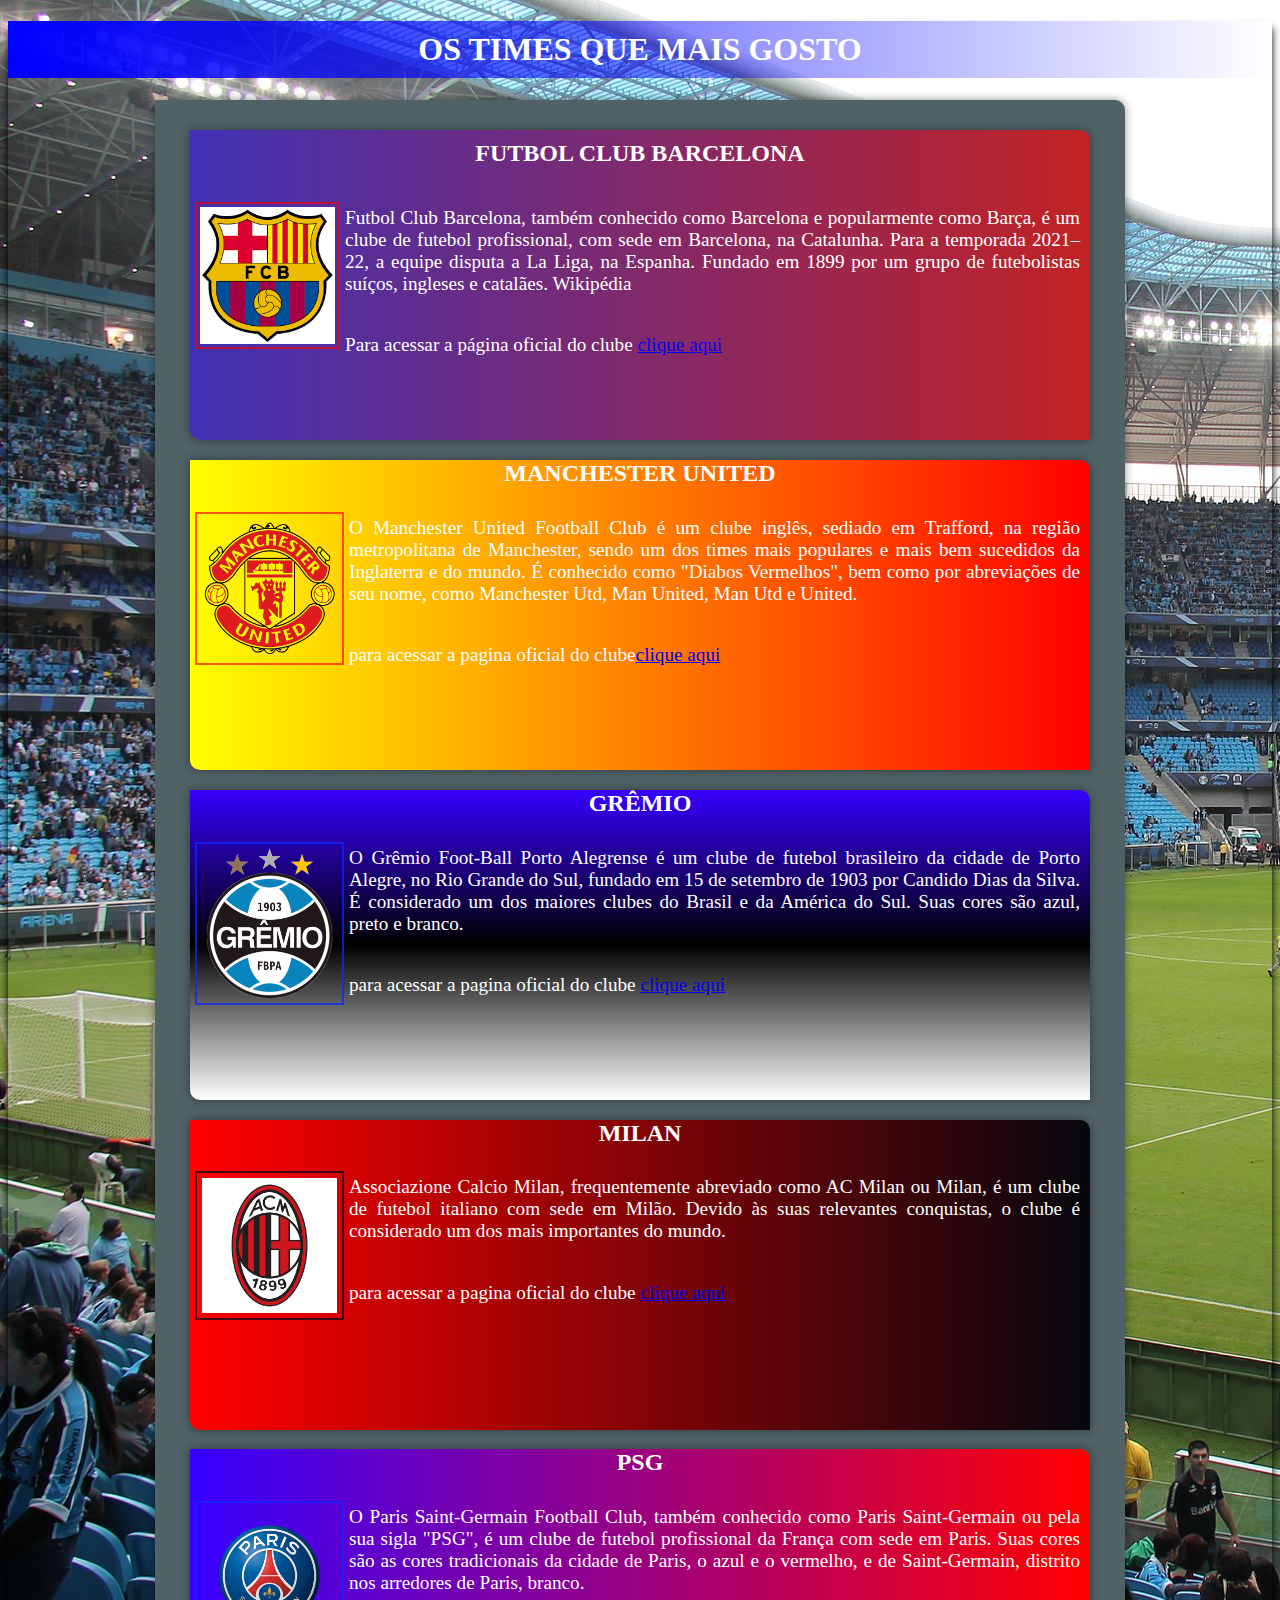
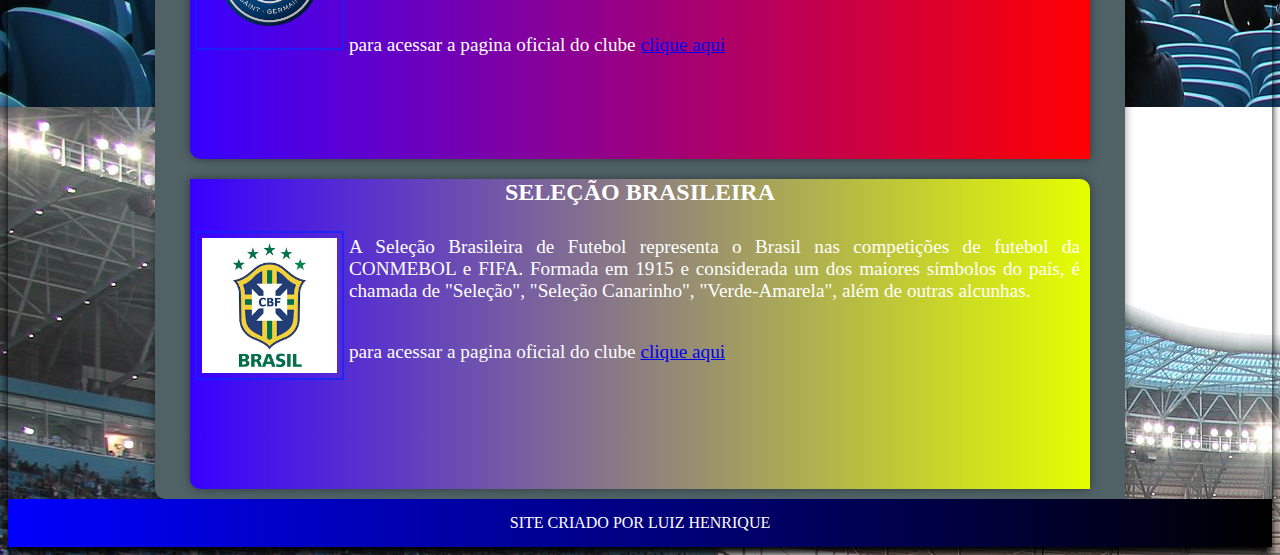
==== index.html @ 43929a9b "atual" ====
<!DOCTYPE html>
<html lang="en">
<head>
    <meta charset="UTF-8">
    <meta http-equiv="X-UA-Compatible" content="IE=edge">
    <meta name="viewport" content="width=device-width, initial-scale=1.0">
    <link rel="shortcut icon" href="favicon.ico" type="image/x-icon">
    <link rel="stylesheet" href="style.css">
    <title>times</title>
</head>
<body>
    <header>
        <h1>Os Times Que Mais Gosto </h1>
    </header>
    
    <article>
        <div class="bar">
            <h2>FUTBOL CLUB BARCELONA</h2>
            <img src="imagens/barcelona.png" alt="barcelona">
            <p>Futbol Club Barcelona, também conhecido como Barcelona e popularmente como Barça, é um clube de futebol profissional, com sede em Barcelona, na Catalunha. Para a temporada 2021–22, a equipe disputa a La Liga, na Espanha. Fundado em 1899 por um grupo de futebolistas suíços, ingleses e catalães. Wikipédia 
            </p>
            <p class="link">Para acessar a página oficial do clube <a href="https://www.fcbarcelona.com/en/" target="_blank">clique aqui</a>
            </p>    
        </div>


        <div class="utd">
        <h2>MANCHESTER UNITED</h2>
        <img src="imagens/Manchester.png" alt="Manchester">
        <p>O Manchester United Football Club é um clube inglês, sediado em Trafford, na região metropolitana de Manchester, sendo um dos times mais populares e mais bem sucedidos da Inglaterra e do mundo. É conhecido como "Diabos Vermelhos", bem como por abreviações de seu nome, como Manchester Utd, Man United, Man Utd e United.
        </p>
        <p>para acessar a pagina oficial do clube<a href="https://www-manutd-com.translate.goog/?_x_tr_sl=en&_x_tr_tl=pt&_x_tr_hl=pt-BR&_x_tr_pto=sc" target="_blank">clique aqui</a>
        </p>
        </div>
            
        <div class="gre">
        <h2>GRÊMIO</h2>
        <img src="imagens/Gremio.png" alt="Gremio">
        <p>O Grêmio Foot-Ball Porto Alegrense é um clube de futebol brasileiro da cidade de Porto Alegre, no Rio Grande do Sul, fundado em 15 de setembro de 1903 por Candido Dias da Silva. É considerado um dos maiores clubes do Brasil e da América do Sul. Suas cores são azul, preto e branco.</p>
        <p>para acessar a pagina oficial do clube <a href="https://gremio.net/" target="_blank">clique aqui</a></p>
        </div>

        <div class="mil">
        <h2>MILAN</h2>
        <img src="imagens/Milan.png" alt="Milan">
        <p>Associazione Calcio Milan, frequentemente abreviado como AC Milan ou Milan, é um clube de futebol italiano com sede em Milão. Devido às suas relevantes conquistas, o clube é considerado um dos mais importantes do mundo.</p>
        <p>
        para acessar a pagina oficial do clube <a href="https://www.acmilan.com/en" target="_blank">clique aqui</a>
        </p>
        </div>

        <div class="psg">
        <h2>PSG</h2>
        <img src="imagens/Psg.png" alt="Psg">
        <p>O Paris Saint-Germain Football Club, também conhecido como Paris Saint-Germain ou pela sua sigla "PSG", é um clube de futebol profissional da França com sede em Paris. Suas cores são as cores tradicionais da cidade de Paris, o azul e o vermelho, e de Saint-Germain, distrito nos arredores de Paris, branco. </p>
        <p>
        para acessar a pagina oficial do clube <a href="https://pt.psg.fr/" target="_blank">clique aqui</a>
        </p>
        </div>

        <div class="br">
            <h2>SELEÇÃO BRASILEIRA</h2>
            <img src="imagens/Brasil.png" alt="Brasil">
            <p>A Seleção Brasileira de Futebol representa o Brasil nas competições de futebol da CONMEBOL e FIFA. Formada em 1915 e considerada um dos maiores símbolos do país, é chamada de "Seleção", "Seleção Canarinho", "Verde-Amarela", além de outras alcunhas.</p>
            <p>
                para acessar a pagina oficial do clube <a href="https://www.cbf.com.br/" target="_blank">clique aqui</a>
            </p>
        </div>
    </article>
</body>
<footer>
    Site criado por Luiz Henrique
</footer>
</html>
---- style.css ----
@charset "UTF-8";

body {
    background-color: darkgray;
    box-shadow: 0px 7px 8px;
    background-image: url(imagens/campo2.jpg);
}


header > h1 {
    background-image: linear-gradient(to right, blue, transparent);
    padding: 10px;
    text-align: center;
    color: white;
    text-transform: uppercase;
}

article {
    background-color: #506266;
    padding: 10px;
    box-shadow: 0px 0px 10px rgba(0, 0, 0, 0.418);
    border-bottom-left-radius: 10px;
    border-top-right-radius: 10px;
    margin: auto;
    padding: 10px;
    min-width: 400px;
    max-width: 950px;
}

.bar {
    
    box-shadow: 0px 0px 10px rgba(0, 0, 0, 0.418);
    border-bottom-left-radius: 10px;
    border-top-right-radius: 10px;
    max-width: 900px;
    height: 310px;
    margin: auto;
    background-image: linear-gradient(to right, rgba(47, 0, 255, 0.507), rgba(255, 0, 0, 0.651));
    
}

.bar img {
    border: 2px solid rgba(255, 0, 0, 0.651);
    float: left;
    margin: 5px 5px 0 5px;
    padding: 3px;
    width: 15%;
}

.bar h2 {
    text-align: center;
    padding: 10px;
    color: white;
}

.bar p {
    color: white;
    font-size: 1.2em;
    text-align: justify;
    padding: 10px;
}

.utd {
    
    box-shadow: 0px 0px 10px rgba(0, 0, 0, 0.418);
    border-bottom-left-radius: 10px;
    border-top-right-radius: 10px;
    max-width: 900px;
    height: 310px;
    margin: auto;
    background-image: linear-gradient(to right, yellow, red);
}

.utd img {
    border: 2px solid rgba(255, 0, 0, 0.651);
    float: left;
    margin: 5px 5px 0 5px;
    padding: 5px;
    width: 15%;
}

.utd p {
    color: white;
    font-size: 1.2em;
    text-align: justify;
    padding: 10px;
}

.utd h2 {
    color: white;
    text-align: center;
}

.gre {
    
    box-shadow: 0px 0px 10px rgba(0, 0, 0, 0.418);
    border-bottom-left-radius: 10px;
    border-top-right-radius: 10px;
    max-width: 900px;
    height: 310px;
    margin: auto;
    background-image: linear-gradient(to bottom, rgb(55, 0, 255), black, white);
}

.gre img {
    border: 2px solid rgba(14, 38, 255, 0.733);
    float: left;
    margin: 5px 5px 0 5px;
    padding: 5px;
    width: 15%;
}

.gre p {
    color: white;
    font-size: 1.2em;
    text-align: justify;
    padding: 10px;
}

.gre h2 {
    color: white;
    text-align: center;
}

.mil {
    box-shadow: 0px 0px 10px rgba(0, 0, 0, 0.418);
    border-bottom-left-radius: 10px;
    border-top-right-radius: 10px;
    max-width: 900px;
    height: 310px;
    margin: auto;
    background-image: linear-gradient(to right, rgb(255, 0, 0), rgb(6, 7, 14));
}

.mil img {
    border: 2px solid rgba(8, 9, 24, 0.733);
    float: left;
    margin: 5px 5px 0 5px;
    padding: 5px;
    width: 15%;
}

.mil p {
    color: white;
    font-size: 1.2em;
    text-align: justify;
    padding: 10px;
}

.mil h2 {
    color: white;
    text-align: center;
}

.psg {
    box-shadow: 0px 0px 10px rgba(0, 0, 0, 0.418);
    border-bottom-left-radius: 10px;
    border-top-right-radius: 10px;
    max-width: 900px;
    height: 310px;
    margin: auto;
    background-image: linear-gradient(to right, rgb(55, 0, 255), rgb(255, 0, 0));
}

.psg img {
    border: 2px solid rgba(14, 38, 255, 0.733);
    float: left;
    margin: 5px 5px 0 5px;
    padding: 5px;
    width: 15%;
}

.psg p {
    color: white;
    font-size: 1.2em;
    text-align: justify;
    padding: 10px;
}

.psg h2 {
    color: white;
    text-align: center;
}

.br {
    box-shadow: 0px 0px 10px rgba(0, 0, 0, 0.418);
    border-bottom-left-radius: 10px;
    border-top-right-radius: 10px;
    max-width: 900px;
    height: 310px;
    margin: auto;
    background-image: linear-gradient(to right, rgb(55, 0, 255), rgb(229, 255, 0));
}

.br img {
    border: 2px solid rgba(14, 38, 255, 0.733);
    float: left;
    margin: 5px 5px 0 5px;
    padding: 5px;
    width: 15%;
}

.br p {
    color: white;
    font-size: 1.2em;
    text-align: justify;
    padding: 10px;
}


.br h2 {
    color: white;
    text-align: center;
}

footer {
    background-image: linear-gradient(to right, blue, black);
    padding: 10px;
    text-align: center;
    color: white;
    text-transform: uppercase;
    text-align: center;
    font-size: 1em;
    padding: 15px;
}
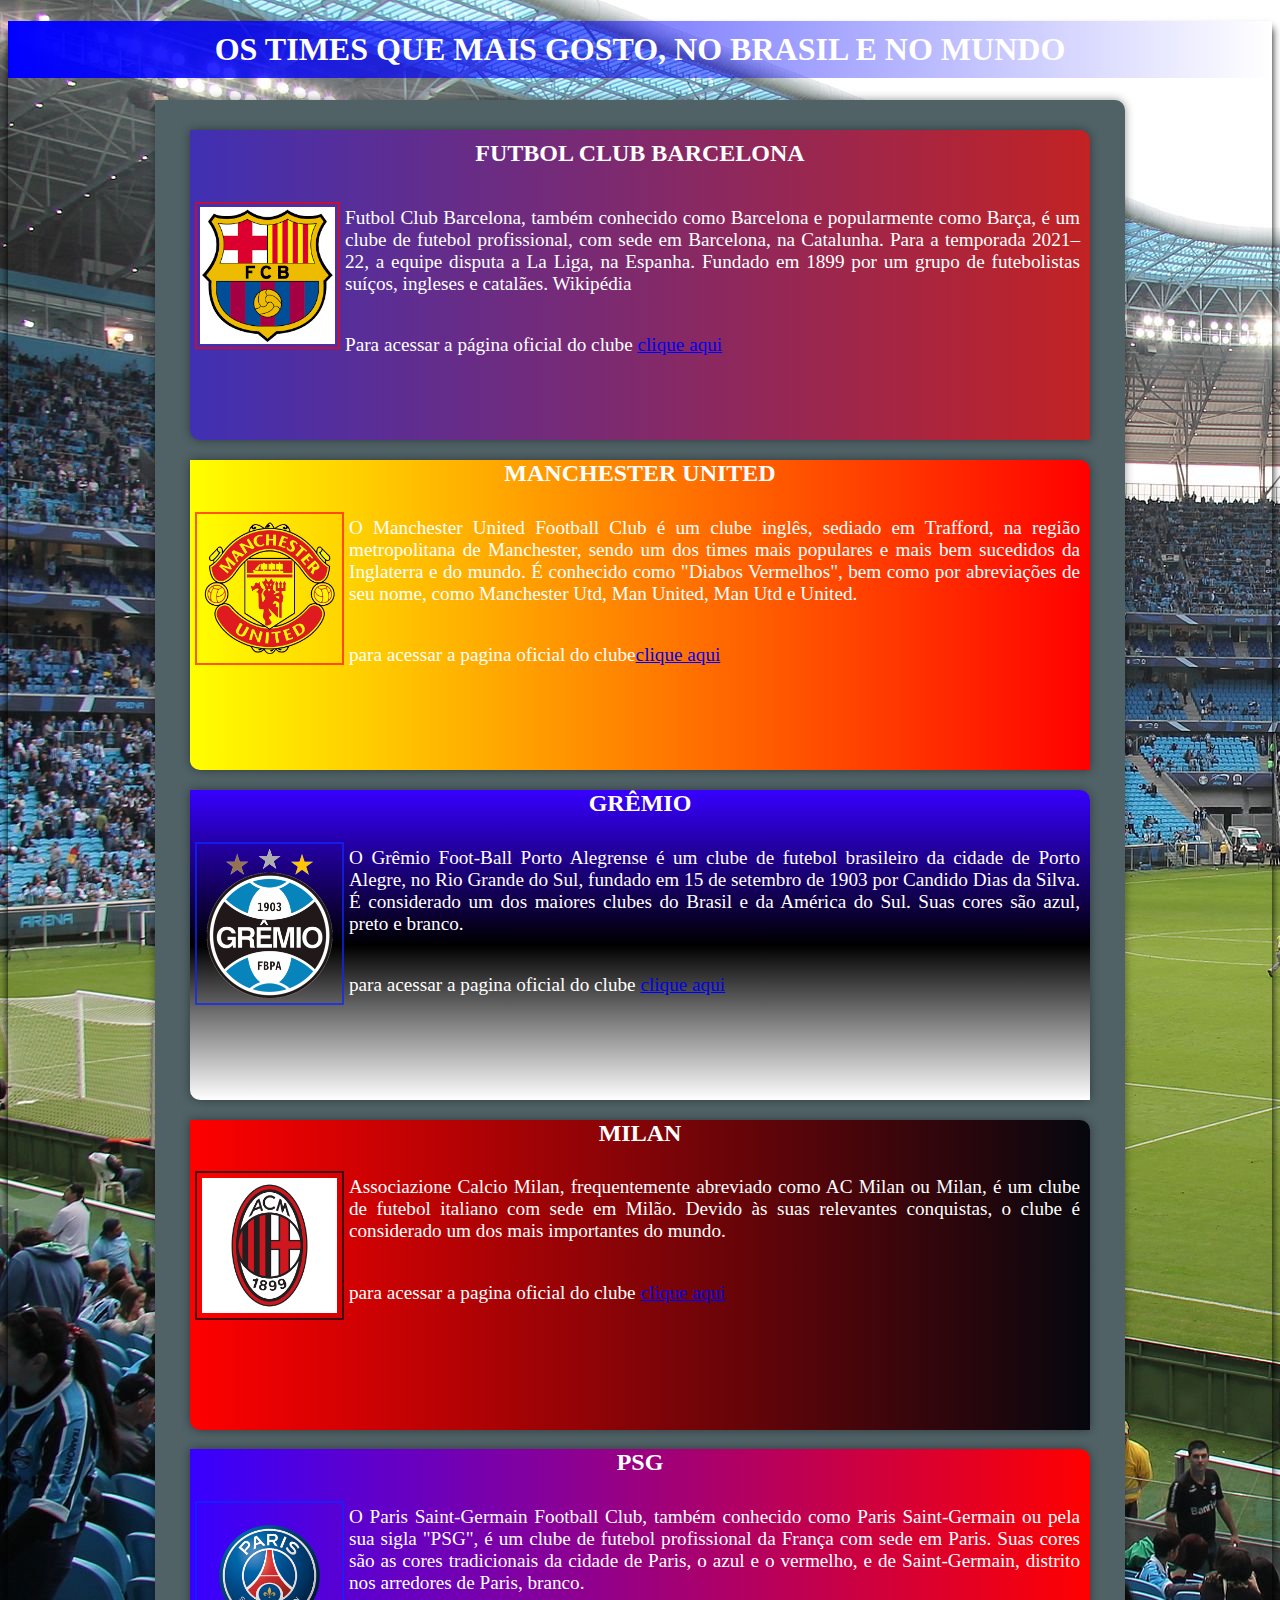
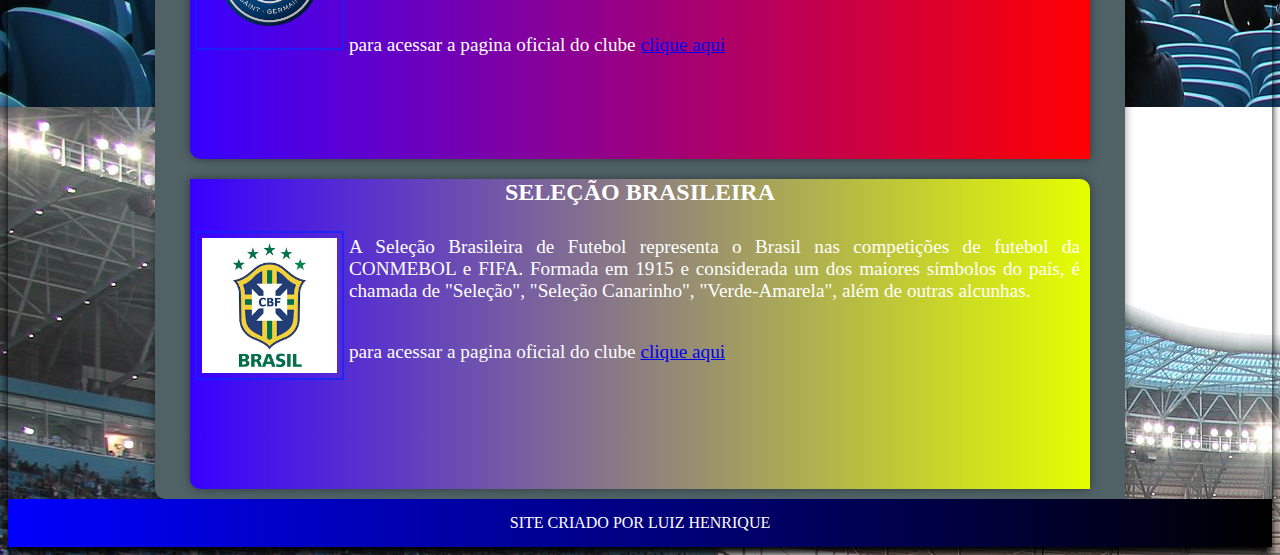
==== commit 2c7493b8: "novo h1" ====
--- a/index.html
+++ b/index.html
@@ -10,7 +10,7 @@
 </head>
 <body>
     <header>
-        <h1>Os Times Que Mais Gosto </h1>
+        <h1>Os Times Que Mais Gosto, no Brasil e no Mundo</h1>
     </header>
     
     <article>
